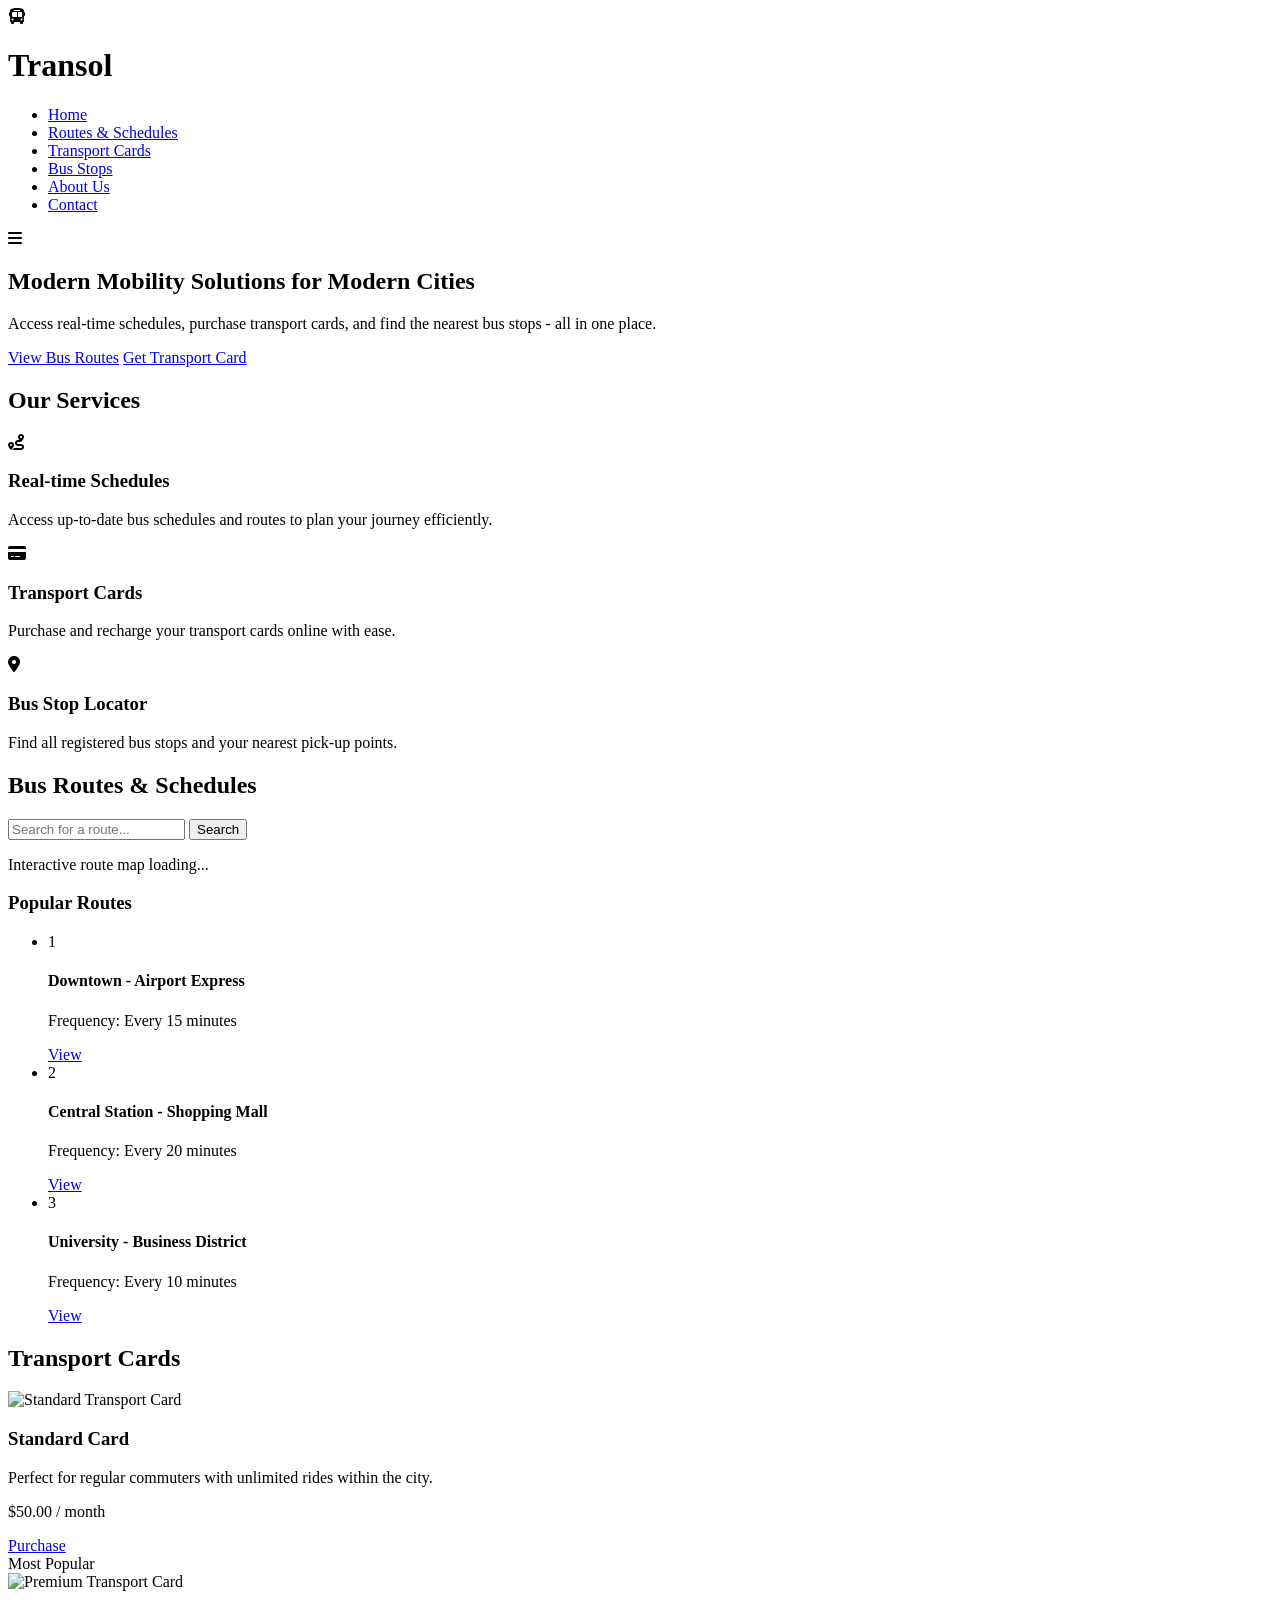
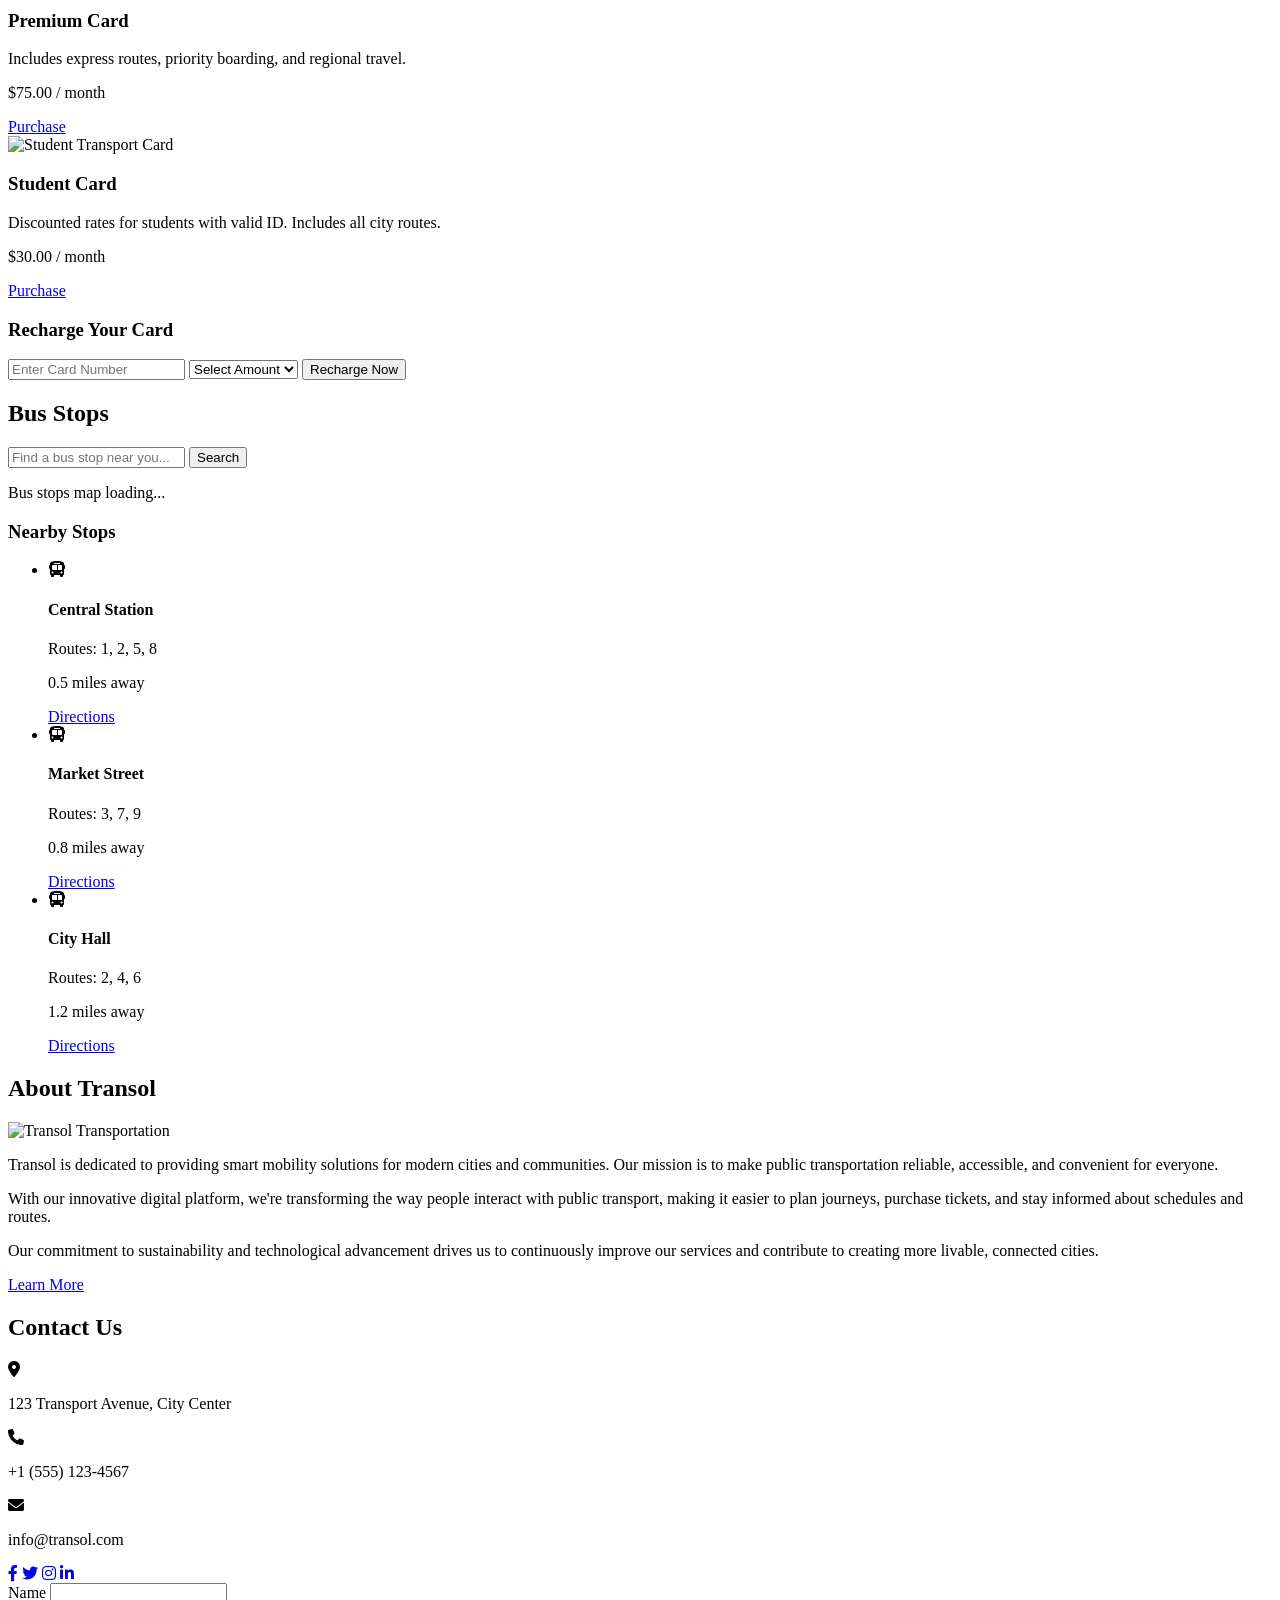
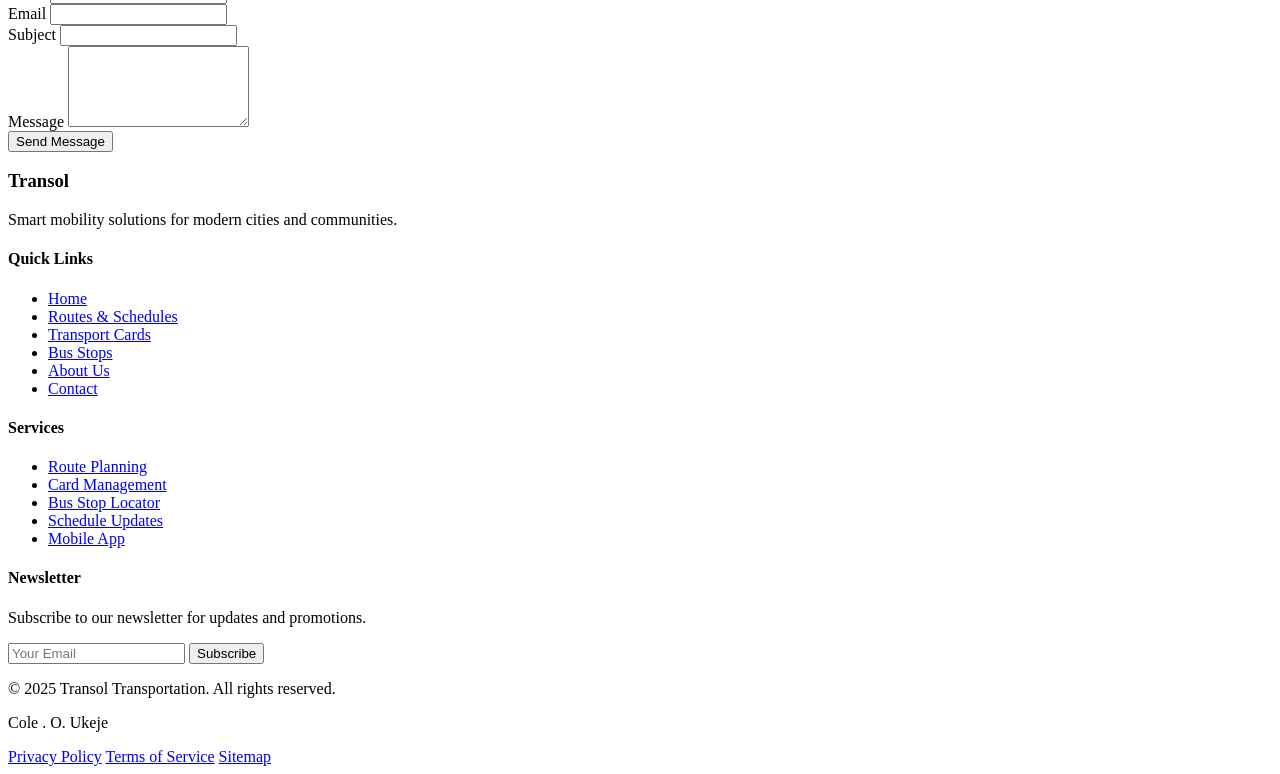
==== index.html @ df098ee9 "index page" ====
<!DOCTYPE html>
<html lang="en">
<head>
    <meta charset="UTF-8">
    <meta name="viewport" content="width=device-width, initial-scale=1.0">
    <title>Transol Transportation - Smart Mobility Solutions</title>
    <link rel="stylesheet" href="css/styles.css">
    <link rel="stylesheet" href="css/modal.css">
    <link rel="stylesheet" href="https://cdnjs.cloudflare.com/ajax/libs/font-awesome/6.0.0/css/all.min.css">
    <link href="https://fonts.googleapis.com/css2?family=Roboto:wght@300;400;500;700&display=swap" rel="stylesheet">
<script src="https://sites.super.myninja.ai/_assets/ninja-daytona-script.js"></script>
</head>
<body>
    <header>
        <div class="container">
            <div class="logo">
                <div class="logo-image">
                    <i class="fas fa-bus"></i>
                </div>
                <h1>Transol</h1>
            </div>
            <nav>
                <ul>
                    <li><a href="index.html" class="active">Home</a></li>
                    <li><a href="routes.html">Routes & Schedules</a></li>
                    <li><a href="cards.html" >Transport Cards</a></li>
                    <li><a href="stops.html">Bus Stops</a></li>
                    <li><a href="about.html">About Us</a></li>
                    <li><a href="contact.html">Contact</a></li>
                </ul>
            </nav>
            <div class="mobile-menu-btn">
                <i class="fas fa-bars"></i>
            </div>
        </div>
    </header>

    <section class="hero">
        <div class="container">
            <div class="hero-content">
                <h2>Modern Mobility Solutions for Modern Cities</h2>
                <p>Access real-time schedules, purchase transport cards, and find the nearest bus stops - all in one place.</p>
                <div class="hero-buttons">
                    <a href="#routes" class="btn btn-primary">View Bus Routes</a>
                    <a href="#cards" class="btn btn-secondary">Get Transport Card</a>
                </div>
            </div>
        </div>
    </section>

    <section id="features" class="features">
        <div class="container">
            <h2 class="section-title">Our Services</h2>
            <div class="features-grid">
                <div class="feature-card">
                    <div class="feature-icon">
                        <i class="fas fa-route"></i>
                    </div>
                    <h3>Real-time Schedules</h3>
                    <p>Access up-to-date bus schedules and routes to plan your journey efficiently.</p>
                </div>
                <div class="feature-card">
                    <div class="feature-icon">
                        <i class="fas fa-credit-card"></i>
                    </div>
                    <h3>Transport Cards</h3>
                    <p>Purchase and recharge your transport cards online with ease.</p>
                </div>
                <div class="feature-card">
                    <div class="feature-icon">
                        <i class="fas fa-map-marker-alt"></i>
                    </div>
                    <h3>Bus Stop Locator</h3>
                    <p>Find all registered bus stops and your nearest pick-up points.</p>
                </div>
            </div>
        </div>
    </section>

    <section id="routes" class="routes">
        <div class="container">
            <h2 class="section-title">Bus Routes & Schedules</h2>
            <div class="route-finder">
                <div class="route-search">
                    <input type="text" id="route-search" placeholder="Search for a route...">
                    <button class="btn btn-primary">Search</button>
                </div>
                <div class="route-map">
                    <script
                    src="https://maps.googleapis.com/maps/api/js?key=INSERT_YOUR_API_KEY&callback=initMap&v=weekly&solution_channel=GMP_CCS_customcontrols_v2"
                        defer>
                </script>
                    <div id="map-placeholder">
                        <p>Interactive route map loading...</p>
                        <div class="map-loading"></div>
                    </div>
                </div>
                <div class="route-list">
                    <h3>Popular Routes</h3>
                    <ul>
                        <li>
                            <div class="route-number">1</div>
                            <div class="route-details">
                                <h4>Downtown - Airport Express</h4>
                                <p>Frequency: Every 15 minutes</p>
                            </div>
                            <a href="#" class="btn btn-small">View</a>
                        </li>
                        <li>
                            <div class="route-number">2</div>
                            <div class="route-details">
                                <h4>Central Station - Shopping Mall</h4>
                                <p>Frequency: Every 20 minutes</p>
                            </div>
                            <a href="#" class="btn btn-small">View</a>
                        </li>
                        <li>
                            <div class="route-number">3</div>
                            <div class="route-details">
                                <h4>University - Business District</h4>
                                <p>Frequency: Every 10 minutes</p>
                            </div>
                            <a href="#" class="btn btn-small">View</a>
                        </li>
                    </ul>
                </div>
            </div>
        </div>
    </section>

    <section id="cards" class="cards">
        <div class="container">
            <h2 class="section-title">Transport Cards</h2>
            <div class="cards-grid">
                <div class="card-option">
                    <div class="card-image">
                        <img src="images/standard-card.png" alt="Standard Transport Card">
                    </div>
                    <h3>Standard Card</h3>
                    <p>Perfect for regular commuters with unlimited rides within the city.</p>
                    <p class="price">$50.00 / month</p>
                    <a href="images/premium-card.png" class="btn btn-primary">Purchase</a>
                </div>
                <div class="card-option featured">
                    <div class="card-badge">Most Popular</div>
                    <div class="card-image">
                        <img src="#" alt="Premium Transport Card">
                    </div>
                    <h3>Premium Card</h3>
                    <p>Includes express routes, priority boarding, and regional travel.</p>
                    <p class="price">$75.00 / month</p>
                    <a href="images/premium-card.png" class="btn btn-primary">Purchase</a>
                </div>
                <div class="card-option">
                    <div class="card-image">
                        <img src="images/student-card.jpg" alt="Student Transport Card">
                    </div>
                    <h3>Student Card</h3>
                    <p>Discounted rates for students with valid ID. Includes all city routes.</p>
                    <p class="price">$30.00 / month</p>
                    <a href="images/student-card.jpg" class="btn btn-primary">Purchase</a>
                </div>
            </div>
            <div class="recharge-section">
                <h3>Recharge Your Card</h3>
                <div class="recharge-form">
                    <input type="text" placeholder="Enter Card Number">
                    <select>
                        <option value="">Select Amount</option>
                        <option value="10">$10.00</option>
                        <option value="20">$20.00</option>
                        <option value="50">$50.00</option>
                        <option value="100">$100.00</option>
                    </select>
                    <button class="btn btn-primary">Recharge Now</button>
                </div>
            </div>
        </div>
    </section>

    <section id="stops" class="stops">
        <div class="container">
            <h2 class="section-title">Bus Stops</h2>
            <div class="stops-finder">
                <div class="stops-search">
                    <input type="text" id="stop-search" placeholder="Find a bus stop near you...">
                    <button class="btn btn-primary">Search</button>
                </div>
                <div class="stops-map">
                    <!-- Interactive map will be inserted here using JavaScript -->
                    <div id="stops-map-placeholder">
                        <p>Bus stops map loading...</p>
                        <div class="map-loading"></div>
                    </div>
                </div>
                <div class="stops-list">
                    <h3>Nearby Stops</h3>
                    <ul>
                        <li>
                            <div class="stop-icon"><i class="fas fa-bus"></i></div>
                            <div class="stop-details">
                                <h4>Central Station</h4>
                                <p>Routes: 1, 2, 5, 8</p>
                                <p>0.5 miles away</p>
                            </div>
                            <a href="#" class="btn btn-small">Directions</a>
                        </li>
                        <li>
                            <div class="stop-icon"><i class="fas fa-bus"></i></div>
                            <div class="stop-details">
                                <h4>Market Street</h4>
                                <p>Routes: 3, 7, 9</p>
                                <p>0.8 miles away</p>
                            </div>
                            <a href="#" class="btn btn-small">Directions</a>
                        </li>
                        <li>
                            <div class="stop-icon"><i class="fas fa-bus"></i></div>
                            <div class="stop-details">
                                <h4>City Hall</h4>
                                <p>Routes: 2, 4, 6</p>
                                <p>1.2 miles away</p>
                            </div>
                            <a href="#" class="btn btn-small">Directions</a>
                        </li>
                    </ul>
                </div>
            </div>
        </div>
    </section>

    <section id="about" class="about">
        <div class="container">
            <h2 class="section-title">About Transol</h2>
            <div class="about-content">
                <div class="about-image">
                    <img src="images/about-transol.jpg" alt="Transol Transportation">
                </div>
                <div class="about-text">
                    <p>Transol is dedicated to providing smart mobility solutions for modern cities and communities. Our mission is to make public transportation reliable, accessible, and convenient for everyone.</p>
                    <p>With our innovative digital platform, we're transforming the way people interact with public transport, making it easier to plan journeys, purchase tickets, and stay informed about schedules and routes.</p>
                    <p>Our commitment to sustainability and technological advancement drives us to continuously improve our services and contribute to creating more livable, connected cities.</p>
                    <a href="#" class="btn btn-secondary">Learn More</a>
                </div>
            </div>
        </div>
    </section>

    <section id="contact" class="contact">
        <div class="container">
            <h2 class="section-title">Contact Us</h2>
            <div class="contact-grid">
                <div class="contact-info">
                    <div class="contact-item">
                        <i class="fas fa-map-marker-alt"></i>
                        <p>123 Transport Avenue, City Center</p>
                    </div>
                    <div class="contact-item">
                        <i class="fas fa-phone"></i>
                        <p>+1 (555) 123-4567</p>
                    </div>
                    <div class="contact-item">
                        <i class="fas fa-envelope"></i>
                        <p>info@transol.com</p>
                    </div>
                    <div class="social-links">
                        <a href="#"><i class="fab fa-facebook-f"></i></a>
                        <a href="#"><i class="fab fa-twitter"></i></a>
                        <a href="#"><i class="fab fa-instagram"></i></a>
                        <a href="#"><i class="fab fa-linkedin-in"></i></a>
                    </div>
                </div>
                <div class="contact-form">
                    <form>
                        <div class="form-group">
                            <label for="name">Name</label>
                            <input type="text" id="name" required>
                        </div>
                        <div class="form-group">
                            <label for="email">Email</label>
                            <input type="email" id="email" required>
                        </div>
                        <div class="form-group">
                            <label for="subject">Subject</label>
                            <input type="text" id="subject" required>
                        </div>
                        <div class="form-group">
                            <label for="message">Message</label>
                            <textarea id="message" rows="5" required></textarea>
                        </div>
                        <button type="submit" class="btn btn-primary">Send Message</button>
                    </form>
                </div>
            </div>
        </div>
    </section>

    <footer>
        <div class="container">
            <div class="footer-grid">
                <div class="footer-col">
                    <h3>Transol</h3>
                    <p>Smart mobility solutions for modern cities and communities.</p>
                </div>
                <div class="footer-col">
                    <h4>Quick Links</h4>
                    <ul>
                        <li><a href="#">Home</a></li>
                        <li><a href="#routes">Routes & Schedules</a></li>
                        <li><a href="#cards">Transport Cards</a></li>
                        <li><a href="#stops">Bus Stops</a></li>
                        <li><a href="#about">About Us</a></li>
                        <li><a href="#contact">Contact</a></li>
                    </ul>
                </div>
                <div class="footer-col">
                    <h4>Services</h4>
                    <ul>
                        <li><a href="#">Route Planning</a></li>
                        <li><a href="#">Card Management</a></li>
                        <li><a href="#">Bus Stop Locator</a></li>
                        <li><a href="#">Schedule Updates</a></li>
                        <li><a href="#">Mobile App</a></li>
                    </ul>
                </div>
                <div class="footer-col">
                    <h4>Newsletter</h4>
                    <p>Subscribe to our newsletter for updates and promotions.</p>
                    <form class="newsletter-form">
                        <input type="email" placeholder="Your Email">
                        <button type="submit" class="btn btn-small">Subscribe</button>
                    </form>
                </div>
            </div>
            <div class="footer-bottom">
                <p>&copy; 2025 Transol Transportation. All rights reserved.</p>
                <p>Cole . O. Ukeje</p>
                <div class="footer-links">
                    <a href="#">Privacy Policy</a>
                    <a href="#">Terms of Service</a>
                    <a href="#">Sitemap</a>
                </div>
            </div>
        </div>
    </footer>

    <script src="js/main.js"></script>
    <script src="js/data-loader.js"></script>
</body>
</html>
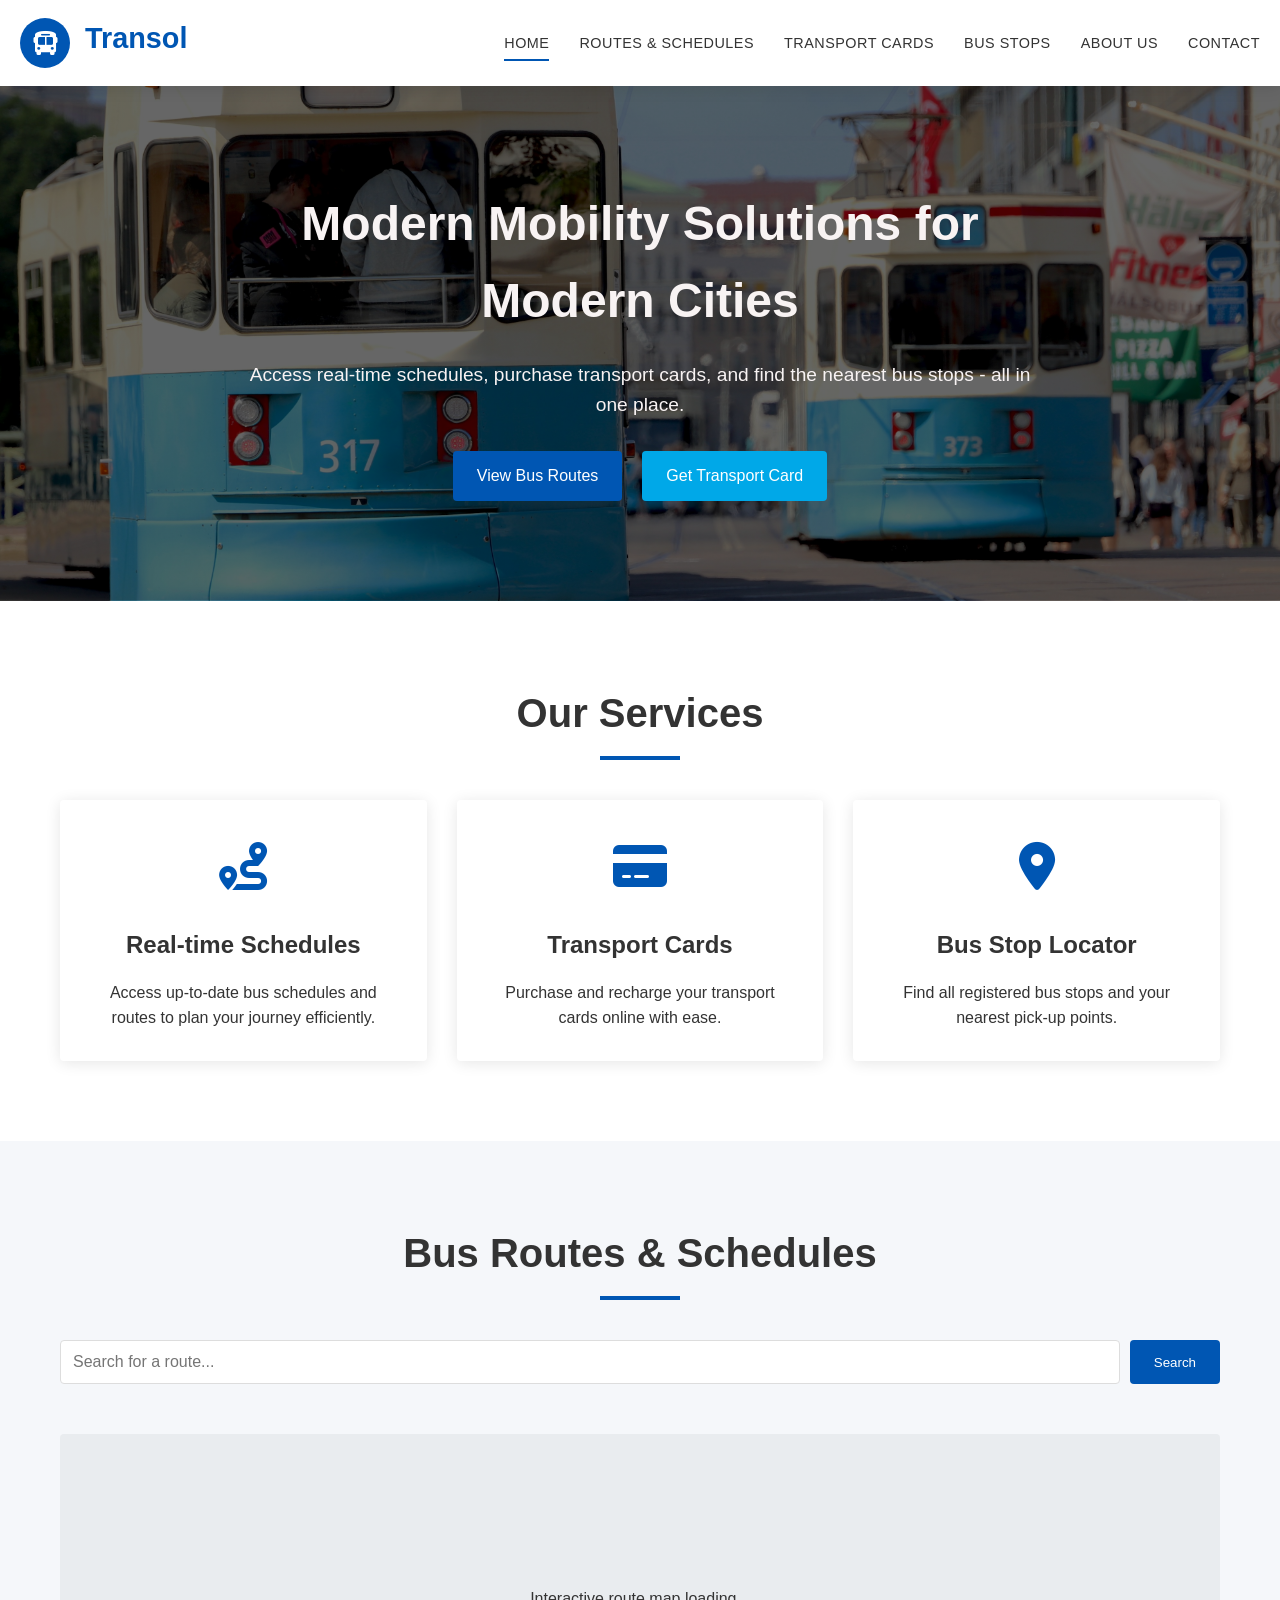
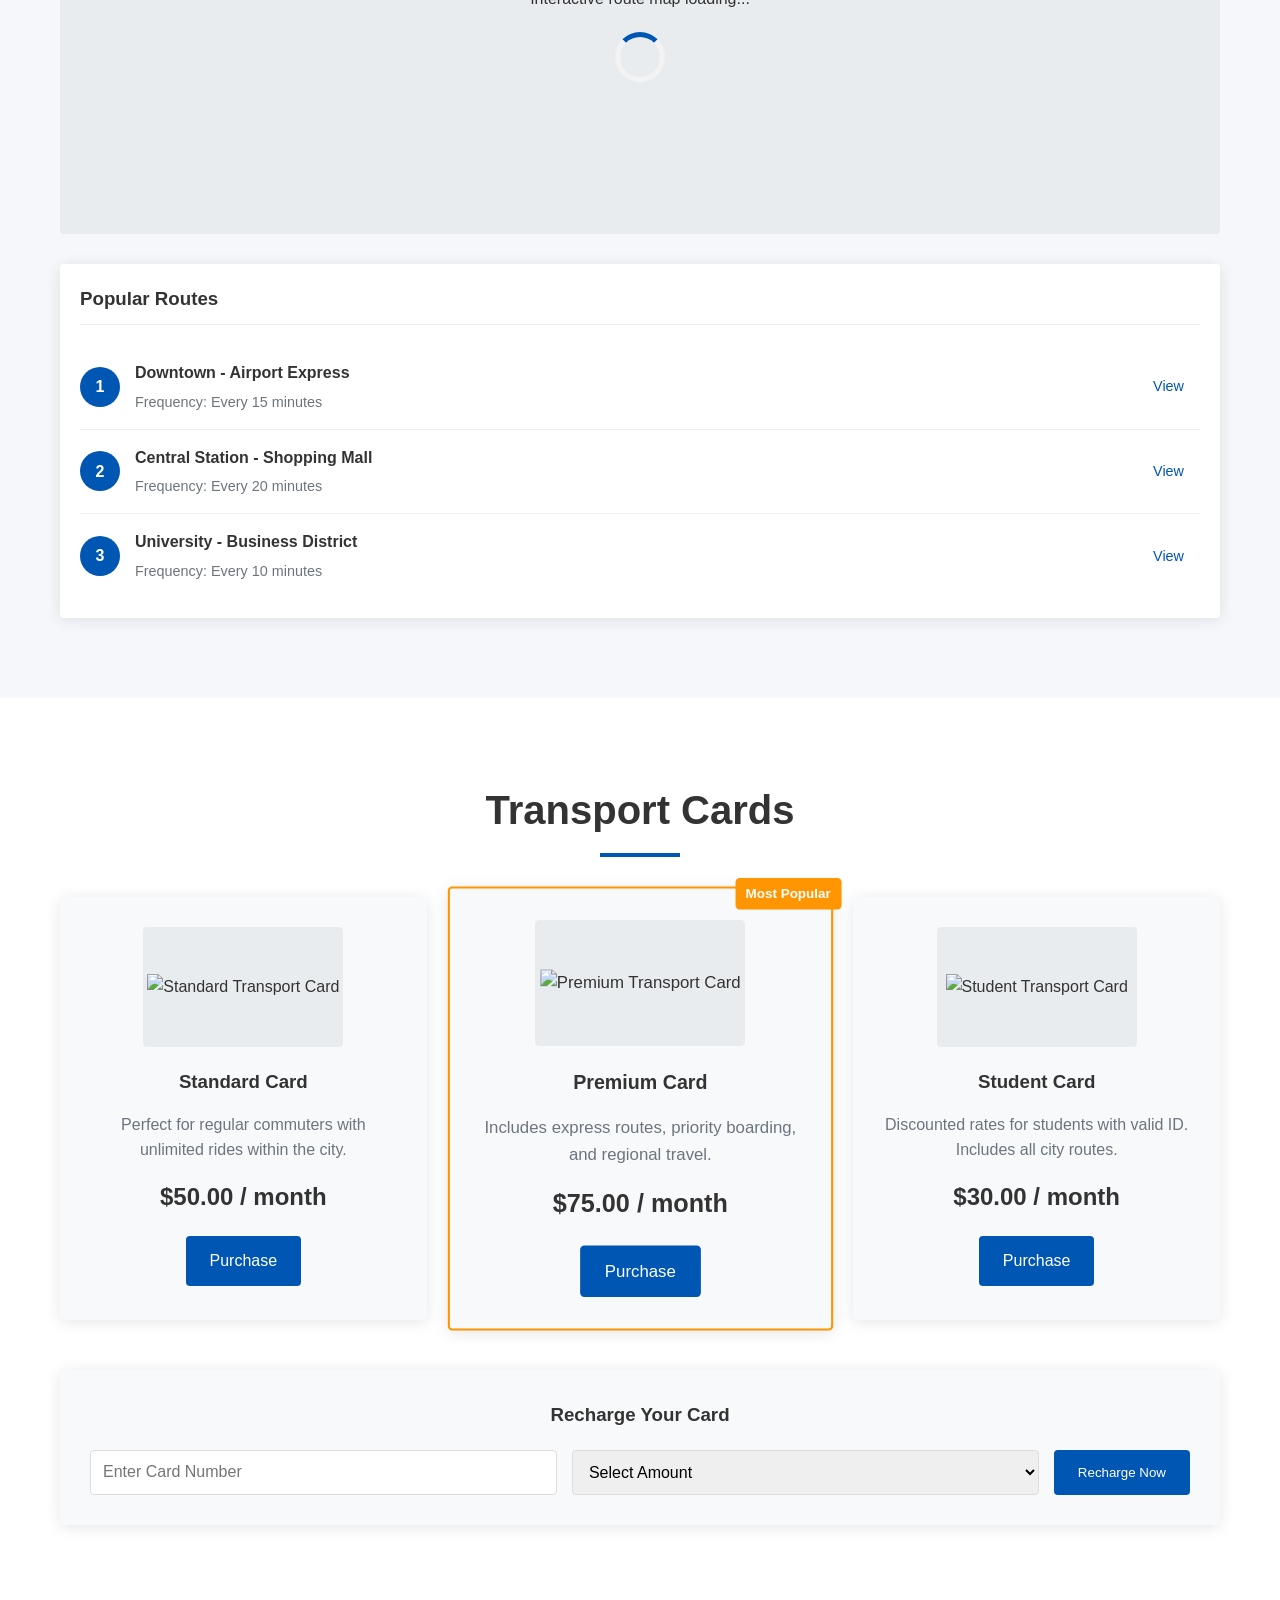
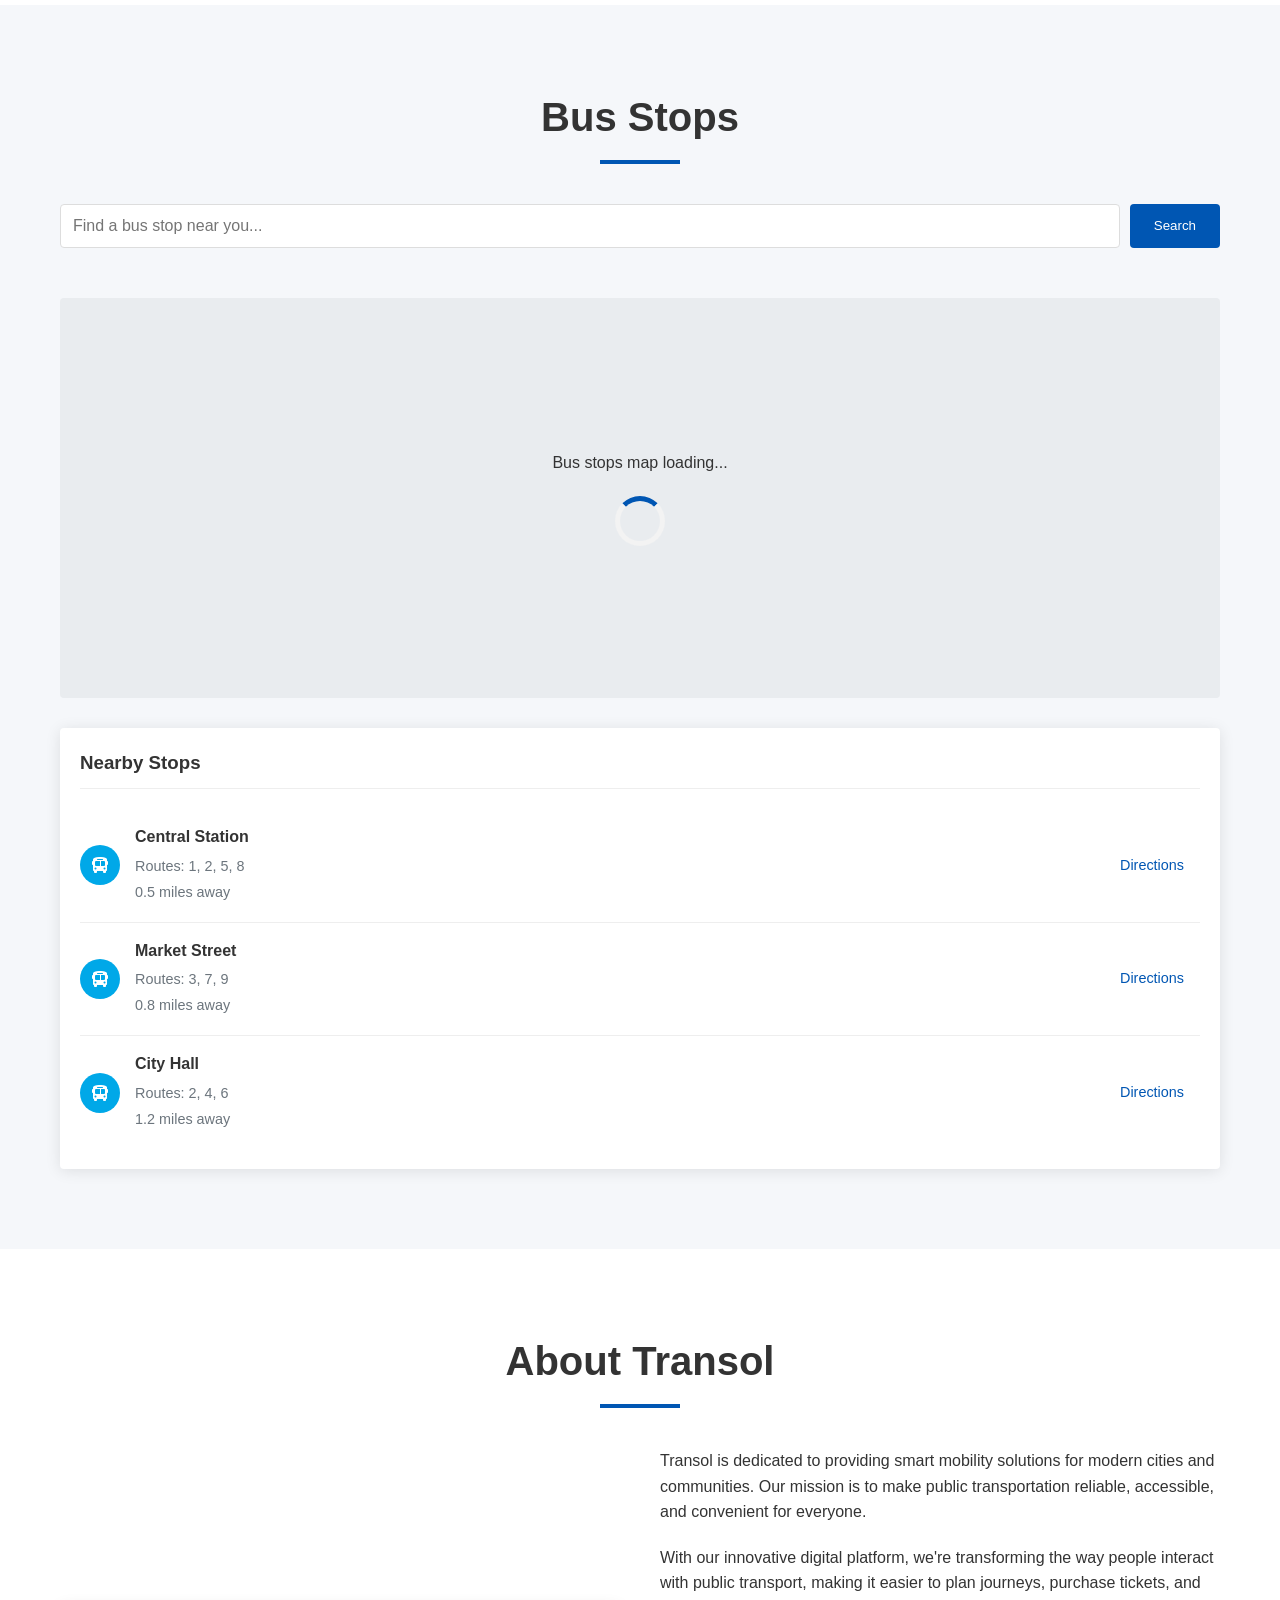
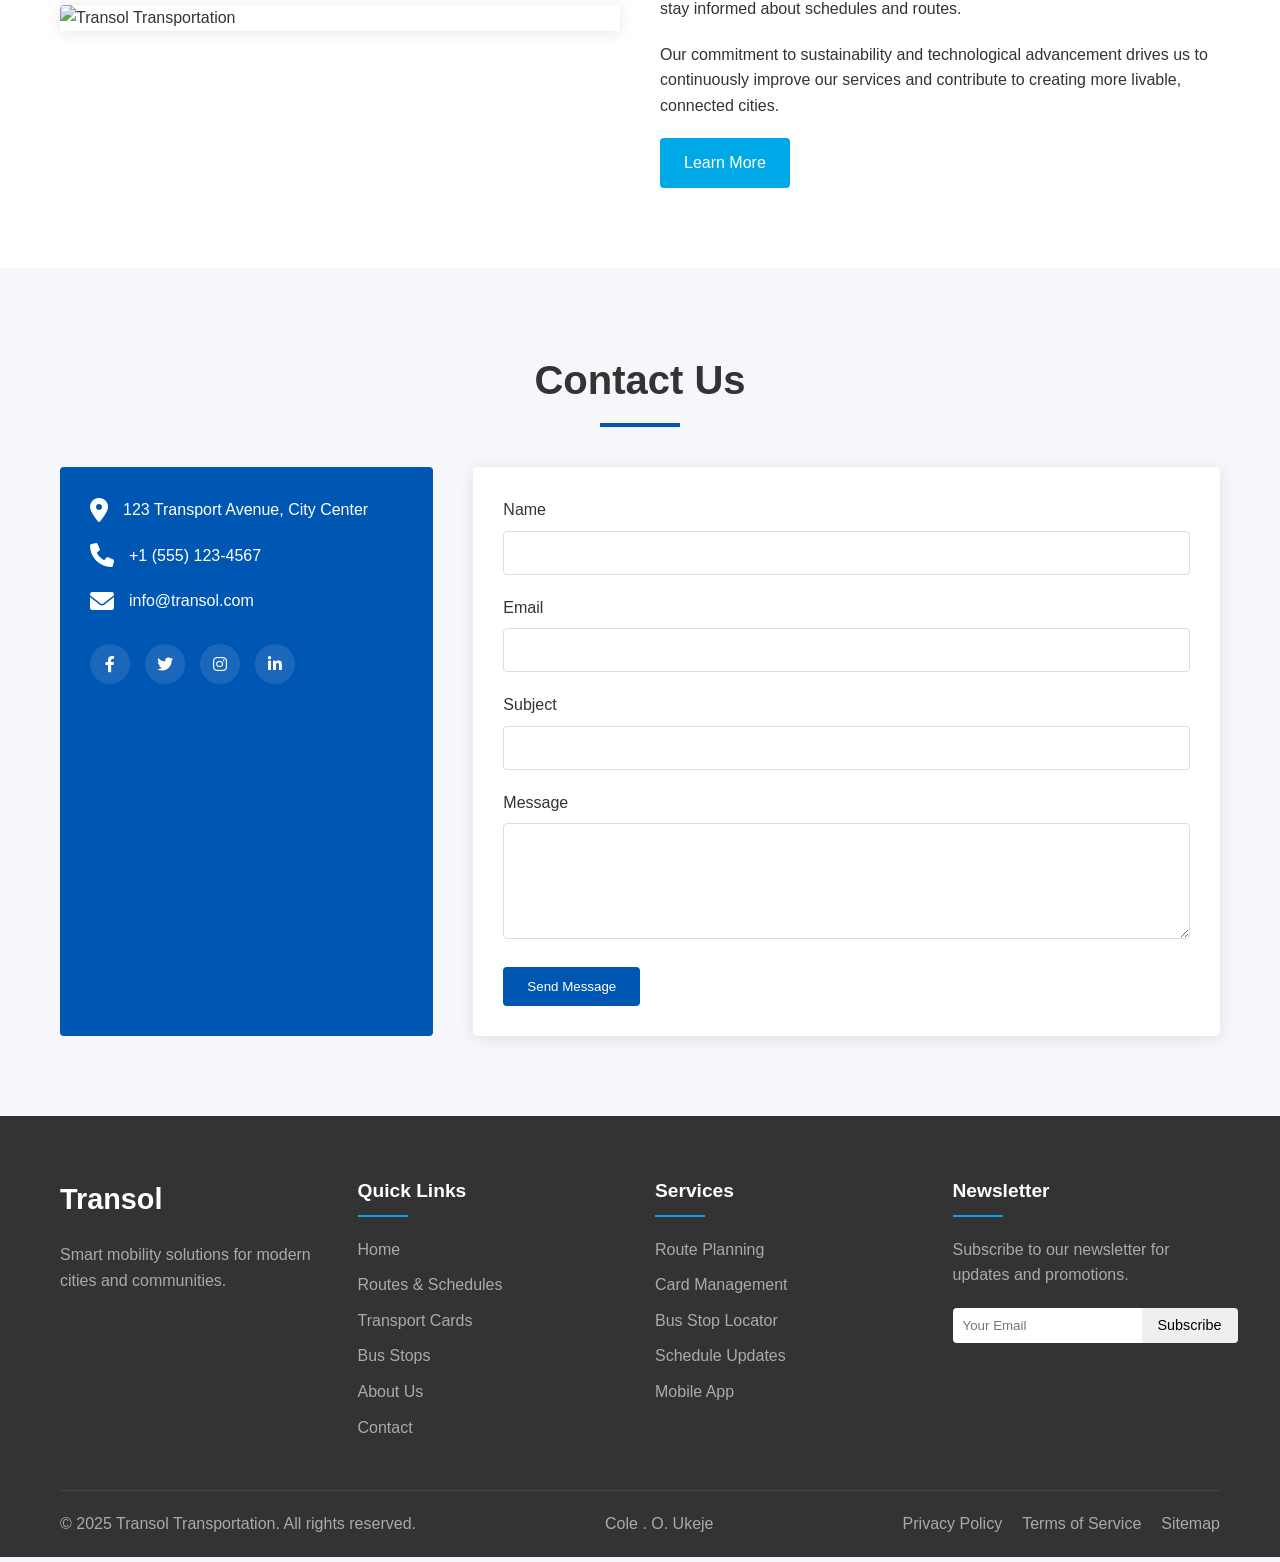
==== commit db19809f: "inout" ====
--- a/index.html
+++ b/index.html
@@ -4,8 +4,9 @@
     <meta charset="UTF-8">
     <meta name="viewport" content="width=device-width, initial-scale=1.0">
     <title>Transol Transportation - Smart Mobility Solutions</title>
-    <link rel="stylesheet" href="css/styles.css">
-    <link rel="stylesheet" href="css/modal.css">
+    <link rel="stylesheet" href="src/css/styles.css">
+    <link rel="stylesheet" href="src/css/modal.css">
+    <link rel="stylesheet" href="src/css/loading.css">
     <link rel="stylesheet" href="https://cdnjs.cloudflare.com/ajax/libs/font-awesome/6.0.0/css/all.min.css">
     <link href="https://fonts.googleapis.com/css2?family=Roboto:wght@300;400;500;700&display=swap" rel="stylesheet">
 <script src="https://sites.super.myninja.ai/_assets/ninja-daytona-script.js"></script>
--- a/src/css/styles.css
+++ b/src/css/styles.css
@@ -0,0 +1,896 @@
+@import url('https://fonts.googleapis.com/css2?family=Merriweather:ital,opsz,wght@0,18..144,300..900;1,18..144,300..900&family=Montserrat:ital,wght@0,100..900;1,100..900&display=swap');
+/* 
+   Transol Transportation Website Styles
+   A modern, clean design for a transportation service website
+*/
+
+/* ===== GLOBAL STYLES ===== */
+:root {
+    --primary-color: #0056b3;
+    --secondary-color: #00a8e8;
+    --accent-color: #ff9500;
+    --dark-color: #333;
+    --light-color: #f8f9fa;
+    --gray-color: #6c757d;
+    --success-color: #28a745;
+    --danger-color: #dc3545;
+    --border-radius: 4px;
+    --box-shadow: 0 2px 15px rgba(0, 0, 0, 0.1);
+    --transition: all 0.3s ease;
+}
+
+* {
+    margin: 0;
+    padding: 0;
+    box-sizing: border-box;
+}
+
+body {
+    font-family: 'Verdana', sans-serif;
+    line-height: 1.6;
+    color: var(--dark-color);
+    background-color: #f5f7fa;
+}
+
+.container {
+    width: 100%;
+    max-width: 1200px;
+    margin: 0 auto;
+    padding: 0 20px;
+}
+
+a {
+    text-decoration: none;
+    color: var(--primary-color);
+    transition: var(--transition);
+}
+
+a:hover {
+    color: var(--secondary-color);
+}
+
+ul {
+    list-style: none;
+}
+h1{
+    font-size: 2.5rem;
+    color: var(--primary-color);
+    margin-bottom: 10px;
+    font-family:  Impact, Haettenschweiler, 'Arial Narrow Bold', sans-serif, Geneva, Tahoma, sans-serif;
+}
+img {
+    max-width: 100%;
+    height: auto;
+}
+
+.section-title {
+    text-align: center;
+    margin-bottom: 40px;
+    font-size: 2.5rem;
+    color: var(--dark-color);
+    position: relative;
+    padding-bottom: 15px;
+}
+
+.section-title::after {
+    content: '';
+    position: absolute;
+    bottom: 0;
+    left: 50%;
+    transform: translateX(-50%);
+    width: 80px;
+    height: 4px;
+    background-color: var(--primary-color);
+}
+
+/* ===== BUTTONS ===== */
+.btn {
+    display: inline-block;
+    padding: 12px 24px;
+    border-radius: var(--border-radius);
+    font-weight: 500;
+    text-align: center;
+    cursor: pointer;
+    transition: var(--transition);
+    border: none;
+}
+
+.btn-primary {
+    background-color: var(--primary-color);
+    color: white;
+}
+
+.btn-primary:hover {
+    background-color: #004494;
+    color: white;
+}
+
+.btn-secondary {
+    background-color: var(--secondary-color);
+    color: white;
+}
+
+.btn-secondary:hover {
+    background-color: #0090c5;
+    color: white;
+}
+
+.btn-small {
+    padding: 8px 16px;
+    font-size: 0.9rem;
+}
+
+/* ===== HEADER ===== */
+header {
+    background-color: white;
+    box-shadow: var(--box-shadow);
+    position: sticky;
+    top: 0;
+    z-index: 1000;
+}
+
+header .container {
+    display: flex;
+    justify-content: space-between;
+    align-items: center;
+    padding: 15px 20px;
+    max-width: 1800px; /* Wider container for better spacing */
+}
+
+.logo {
+    display: flex;
+    align-items: center;
+    margin-right: auto; /* Push logo to the left */
+}
+
+.logo-image {
+    width: 50px;
+    height: 50px;
+    background-color: var(--primary-color);
+    border-radius: 50%;
+    display: flex;
+    justify-content: center;
+    align-items: center;
+    margin-right: 15px;
+}
+
+.logo-image i {
+    color: white;
+    font-size: 1.5rem;
+}
+
+.logo h1 {
+    color: var(--primary-color);
+    font-size: 1.8rem;
+    font-weight: 700;
+    margin-left: 0; /* Move text more to the left */
+}
+
+nav {
+    margin-left: auto; /* Push navigation to the right */
+}
+
+nav ul {
+    display: flex;
+    justify-content: flex-end; /* Align links to the right */
+}
+
+nav ul li {
+    margin-left: 30px; /* Increased spacing between nav items */
+}
+
+nav ul li a {
+    color: var(--dark-color);
+    font-weight: 500;
+    padding: 10px 0;
+    position: relative;
+    text-transform: uppercase; /* Make links uppercase for modern look */
+    font-size: 0.9rem;
+    letter-spacing: 0.5px;
+}
+
+nav ul li a::after {
+    content: '';
+    position: absolute;
+    bottom: 0;
+    left: 0;
+    width: 0;
+    height: 2px;
+    background-color: var(--primary-color);
+    transition: var(--transition);
+}
+
+nav ul li a:hover::after,
+nav ul li a.active::after {
+    width: 100%;
+}
+
+.mobile-menu-btn {
+    display: none;
+    font-size: 1.5rem;
+    cursor: pointer;
+    margin-left: 20px;
+}
+
+/* ===== HERO SECTION ===== */
+.hero {
+    background: linear-gradient(rgba(0, 0, 0, 0.6), rgba(0, 0, 0, 0.6)), url('../images/hero-bg.jpg');
+    background-size: cover;
+    background-position: center;
+    color: rgb(248, 243, 243);
+    padding: 100px 0;
+    text-align: center;
+}
+
+.hero-content {
+    max-width: 800px;
+    margin: 0 auto;
+}
+
+.hero h2 {
+    font-size: 3rem;
+    margin-bottom: 20px;
+    font-weight: 700;
+}
+
+.hero p {
+    font-size: 1.2rem;
+    margin-bottom: 30px;
+}
+
+.hero-buttons {
+    display: flex;
+    justify-content: center;
+    gap: 20px;
+}
+
+/* ===== FEATURES SECTION ===== */
+.features {
+    padding: 80px 0;
+    background-color: white;
+}
+
+.features-grid {
+    display: grid;
+    grid-template-columns: repeat(auto-fit, minmax(300px, 1fr));
+    gap: 30px;
+}
+
+.feature-card {
+    padding: 30px;
+    border-radius: var(--border-radius);
+    box-shadow: var(--box-shadow);
+    text-align: center;
+    transition: var(--transition);
+}
+
+.feature-card:hover {
+    transform: translateY(-10px);
+}
+
+.feature-icon {
+    font-size: 3rem;
+    color: var(--primary-color);
+    margin-bottom: 20px;
+}
+
+.feature-card h3 {
+    margin-bottom: 15px;
+    font-size: 1.5rem;
+}
+
+/* ===== ROUTES SECTION ===== */
+.routes {
+    padding: 80px 0;
+    background-color: #f5f7fa;
+}
+
+.route-finder {
+    display: grid;
+    grid-template-columns: 1fr;
+    gap: 30px;
+}
+
+.route-search {
+    display: flex;
+    gap: 10px;
+    margin-bottom: 20px;
+}
+
+.route-search input {
+    flex: 1;
+    padding: 12px;
+    border: 1px solid #ddd;
+    border-radius: var(--border-radius);
+    font-size: 1rem;
+}
+
+.route-map {
+    height: 400px;
+    background-color: #e9ecef;
+    border-radius: var(--border-radius);
+    overflow: hidden;
+    position: relative;
+}
+
+#map-placeholder {
+    display: flex;
+    flex-direction: column;
+    justify-content: center;
+    align-items: center;
+    height: 100%;
+    text-align: center;
+    padding: 20px;
+}
+
+.map-loading {
+    width: 50px;
+    height: 50px;
+    border: 5px solid #f3f3f3;
+    border-top: 5px solid var(--primary-color);
+    border-radius: 50%;
+    animation: spin 1s linear infinite;
+    margin-top: 20px;
+}
+
+@keyframes spin {
+    0% { transform: rotate(0deg); }
+    100% { transform: rotate(360deg); }
+}
+
+.route-list {
+    background-color: white;
+    border-radius: var(--border-radius);
+    padding: 20px;
+    box-shadow: var(--box-shadow);
+}
+
+.route-list h3 {
+    margin-bottom: 20px;
+    padding-bottom: 10px;
+    border-bottom: 1px solid #eee;
+}
+
+.route-list ul li {
+    display: flex;
+    align-items: center;
+    padding: 15px 0;
+    border-bottom: 1px solid #eee;
+}
+
+.route-list ul li:last-child {
+    border-bottom: none;
+}
+
+.route-number {
+    width: 40px;
+    height: 40px;
+    background-color: var(--primary-color);
+    color: white;
+    border-radius: 50%;
+    display: flex;
+    justify-content: center;
+    align-items: center;
+    font-weight: bold;
+    margin-right: 15px;
+}
+
+.route-details {
+    flex: 1;
+}
+
+.route-details h4 {
+    margin-bottom: 5px;
+}
+
+.route-details p {
+    color: var(--gray-color);
+    font-size: 0.9rem;
+}
+
+/* ===== CARDS SECTION ===== */
+.cards {
+    padding: 80px 0;
+    background-color: white;
+}
+
+.cards-grid {
+    display: grid;
+    grid-template-columns: repeat(auto-fit, minmax(300px, 1fr));
+    gap: 30px;
+    margin-bottom: 50px;
+}
+
+.card-option {
+    background-color: #f8f9fa;
+    border-radius: var(--border-radius);
+    padding: 30px;
+    text-align: center;
+    box-shadow: var(--box-shadow);
+    position: relative;
+    transition: var(--transition);
+}
+
+.card-option:hover {
+    transform: translateY(-10px);
+}
+
+.card-option.featured {
+    border: 2px solid var(--accent-color);
+    transform: scale(1.05);
+}
+
+.card-option.featured:hover {
+    transform: scale(1.05) translateY(-10px);
+}
+
+.card-badge {
+    position: absolute;
+    top: -10px;
+    right: -10px;
+    background-color: var(--accent-color);
+    color: white;
+    padding: 5px 10px;
+    border-radius: var(--border-radius);
+    font-size: 0.8rem;
+    font-weight: bold;
+}
+
+.card-image {
+    width: 200px;
+    height: 120px;
+    margin: 0 auto 20px;
+    background-color: #e9ecef;
+    border-radius: var(--border-radius);
+    display: flex;
+    justify-content: center;
+    align-items: center;
+    overflow: hidden;
+    background-image: image('../images/premium-card.jpg');
+}
+
+.card-option h3 {
+    margin-bottom: 15px;
+}
+
+.card-option p {
+    margin-bottom: 15px;
+    color: var(--gray-color);
+}
+
+.card-option .price {
+    font-size: 1.5rem;
+    font-weight: bold;
+    color: var(--dark-color);
+    margin-bottom: 20px;
+}
+
+.recharge-section {
+    background-color: #f8f9fa;
+    padding: 30px;
+    border-radius: var(--border-radius);
+    box-shadow: var(--box-shadow);
+}
+
+.recharge-section h3 {
+    margin-bottom: 20px;
+    text-align: center;
+}
+
+.recharge-form {
+    display: grid;
+    grid-template-columns: 1fr 1fr auto;
+    gap: 15px;
+}
+
+.recharge-form input,
+.recharge-form select {
+    padding: 12px;
+    border: 1px solid #ddd;
+    border-radius: var(--border-radius);
+    font-size: 1rem;
+}
+
+/* ===== STOPS SECTION ===== */
+.stops {
+    padding: 80px 0;
+    background-color: #f5f7fa;
+}
+
+.stops-finder {
+    display: grid;
+    grid-template-columns: 1fr;
+    gap: 30px;
+}
+
+.stops-search {
+    display: flex;
+    gap: 10px;
+    margin-bottom: 20px;
+}
+
+.stops-search input {
+    flex: 1;
+    padding: 12px;
+    border: 1px solid #ddd;
+    border-radius: var(--border-radius);
+    font-size: 1rem;
+}
+
+.stops-map {
+    height: 400px;
+    background-color: #e9ecef;
+    border-radius: var(--border-radius);
+    overflow: hidden;
+    position: relative;
+}
+
+#stops-map-placeholder {
+    display: flex;
+    flex-direction: column;
+    justify-content: center;
+    align-items: center;
+    height: 100%;
+    text-align: center;
+    padding: 20px;
+}
+
+.stops-list {
+    background-color: white;
+    border-radius: var(--border-radius);
+    padding: 20px;
+    box-shadow: var(--box-shadow);
+}
+
+.stops-list h3 {
+    margin-bottom: 20px;
+    padding-bottom: 10px;
+    border-bottom: 1px solid #eee;
+}
+
+.stops-list ul li {
+    display: flex;
+    align-items: center;
+    padding: 15px 0;
+    border-bottom: 1px solid #eee;
+}
+
+.stops-list ul li:last-child {
+    border-bottom: none;
+}
+
+.stop-icon {
+    width: 40px;
+    height: 40px;
+    background-color: var(--secondary-color);
+    color: white;
+    border-radius: 50%;
+    display: flex;
+    justify-content: center;
+    align-items: center;
+    margin-right: 15px;
+}
+
+.stop-details {
+    flex: 1;
+}
+
+.stop-details h4 {
+    margin-bottom: 5px;
+}
+
+.stop-details p {
+    color: var(--gray-color);
+    font-size: 0.9rem;
+    margin-bottom: 3px;
+}
+
+/* ===== ABOUT SECTION ===== */
+.about {
+    padding: 80px 0;
+    background-color: white;
+}
+
+.about-content {
+    display: grid;
+    grid-template-columns: 1fr 1fr;
+    gap: 40px;
+    align-items: center;
+}
+
+.about-image {
+    border-radius: var(--border-radius);
+    overflow: hidden;
+    box-shadow: var(--box-shadow);
+}
+
+.about-text p {
+    margin-bottom: 20px;
+}
+
+/* ===== CONTACT SECTION ===== */
+.contact {
+    padding: 80px 0;
+    background-color: #f5f7fa;
+}
+
+.contact-grid {
+    display: grid;
+    grid-template-columns: 1fr 2fr;
+    gap: 40px;
+}
+
+.contact-info {
+    background-color: var(--primary-color);
+    color: white;
+    padding: 30px;
+    border-radius: var(--border-radius);
+}
+
+.contact-item {
+    display: flex;
+    align-items: center;
+    margin-bottom: 20px;
+}
+
+.contact-item i {
+    font-size: 1.5rem;
+    margin-right: 15px;
+}
+
+.social-links {
+    display: flex;
+    gap: 15px;
+    margin-top: 30px;
+}
+
+.social-links a {
+    width: 40px;
+    height: 40px;
+    background-color: rgba(255, 255, 255, 0.1);
+    border-radius: 50%;
+    display: flex;
+    justify-content: center;
+    align-items: center;
+    color: white;
+    transition: var(--transition);
+}
+
+.social-links a:hover {
+    background-color: white;
+    color: var(--primary-color);
+}
+
+.contact-form {
+    background-color: white;
+    padding: 30px;
+    border-radius: var(--border-radius);
+    box-shadow: var(--box-shadow);
+}
+
+.form-group {
+    margin-bottom: 20px;
+}
+
+.form-group label {
+    display: block;
+    margin-bottom: 8px;
+    font-weight: 500;
+}
+
+.form-group input,
+.form-group textarea {
+    width: 100%;
+    padding: 12px;
+    border: 1px solid #ddd;
+    border-radius: var(--border-radius);
+    font-size: 1rem;
+}
+
+.form-group textarea {
+    resize: vertical;
+}
+
+/* ===== FOOTER ===== */
+footer {
+    background-color: var(--dark-color);
+    color: white;
+    padding: 60px 0 20px;
+}
+
+.footer-grid {
+    display: grid;
+    grid-template-columns: repeat(auto-fit, minmax(200px, 1fr));
+    gap: 30px;
+    margin-bottom: 40px;
+}
+
+.footer-col h3 {
+    font-size: 1.8rem;
+    margin-bottom: 20px;
+}
+
+.footer-col h4 {
+    font-size: 1.2rem;
+    margin-bottom: 20px;
+    position: relative;
+    padding-bottom: 10px;
+}
+
+.footer-col h4::after {
+    content: '';
+    position: absolute;
+    bottom: 0;
+    left: 0;
+    width: 50px;
+    height: 2px;
+    background-color: var(--secondary-color);
+}
+
+.footer-col p {
+    margin-bottom: 20px;
+    color: #aaa;
+}
+
+.footer-col ul li {
+    margin-bottom: 10px;
+}
+
+.footer-col ul li a {
+    color: #aaa;
+    transition: var(--transition);
+}
+
+.footer-col ul li a:hover {
+    color: white;
+    padding-left: 5px;
+}
+
+.newsletter-form {
+    display: flex;
+    margin-top: 15px;
+}
+
+.newsletter-form input {
+    flex: 1;
+    padding: 10px;
+    border: none;
+    border-radius: var(--border-radius) 0 0 var(--border-radius);
+}
+
+.newsletter-form button {
+    border-radius: 0 var(--border-radius) var(--border-radius) 0;
+}
+
+.footer-bottom {
+    border-top: 1px solid #444;
+    padding-top: 20px;
+    display: flex;
+    justify-content: space-between;
+    align-items: center;
+    flex-wrap: wrap;
+}
+
+.footer-bottom p {
+    color: #aaa;
+}
+
+.footer-links {
+    display: flex;
+    gap: 20px;
+}
+
+.footer-links a {
+    color: #aaa;
+}
+
+.footer-links a:hover {
+    color: white;
+}
+
+/* ===== RESPONSIVE DESIGN ===== */
+@media (max-width: 992px) {
+    .about-content,
+    .contact-grid {
+        grid-template-columns: 1fr;
+    }
+    
+    .about-image {
+        order: -1;
+    }
+    
+    .recharge-form {
+        grid-template-columns: 1fr;
+    }
+}
+
+@media (max-width: 992px) {
+    .hero h2 {
+        font-size: 2.5rem;
+    }
+    
+    .hero-buttons {
+        flex-direction: column;
+        gap: 15px;
+    }
+    
+    nav {
+        position: fixed;
+        top: 80px;
+        right: -100%;
+        width: 300px;
+        height: calc(100vh - 80px);
+        background-color: white;
+        box-shadow: var(--box-shadow);
+        transition: all 0.4s ease;
+        z-index: 1000;
+        overflow-y: auto;
+    }
+    
+    nav.active {
+        right: 0;
+    }
+    
+    nav ul {
+        flex-direction: column;
+        padding: 20px;
+    }
+    
+    nav ul li {
+        margin: 0;
+        margin-bottom: 20px;
+        text-align: center;
+    }
+    
+    nav ul li a {
+        display: block;
+        padding: 10px;
+        font-size: 1.1rem;
+    }
+    
+    nav ul li a::after {
+        bottom: 5px;
+    }
+    
+    .mobile-menu-btn {
+        display: block;
+    }
+    
+    .footer-bottom {
+        flex-direction: column;
+        text-align: center;
+        gap: 15px;
+    }
+    
+    /* Overlay when mobile menu is active */
+    .menu-overlay {
+        display: none;
+        position: fixed;
+        top: 80px;
+        left: 0;
+        width: 100%;
+        height: calc(100vh - 80px);
+        background-color: rgba(0, 0, 0, 0.5);
+        z-index: 999;
+    }
+    
+    .menu-overlay.active {
+        display: block;
+    }
+}
+
+@media (max-width: 576px) {
+    .section-title {
+        font-size: 2rem;
+    }
+    
+    .feature-card,
+    .card-option {
+        padding: 20px;
+    }
+    
+    .footer-links {
+        flex-direction: column;
+        gap: 10px;
+    }
+}
--- a/src/css/modal.css
+++ b/src/css/modal.css
@@ -0,0 +1,132 @@
+/* Modal Styles for Transol Transportation Website */
+
+.modal {
+    display: none;
+    position: fixed;
+    top: 0;
+    left: 0;
+    width: 100%;
+    height: 100%;
+    background-color: rgba(0, 0, 0, 0.7);
+    z-index: 2000;
+    justify-content: center;
+    align-items: center;
+    padding: 20px;
+    opacity: 0;
+    transition: opacity 0.3s ease;
+}
+
+.modal.show {
+    opacity: 1;
+}
+
+.modal-content {
+    background-color: white;
+    border-radius: var(--border-radius);
+    max-width: 800px;
+    width: 100%;
+    max-height: 90vh;
+    overflow-y: auto;
+    padding: 30px;
+    position: relative;
+    box-shadow: 0 5px 15px rgba(0, 0, 0, 0.3);
+    transform: translateY(20px);
+    transition: transform 0.3s ease;
+}
+
+.modal.show .modal-content {
+    transform: translateY(0);
+}
+
+.close-modal {
+    position: absolute;
+    top: 15px;
+    right: 15px;
+    font-size: 1.5rem;
+    cursor: pointer;
+    color: var(--gray-color);
+    transition: var(--transition);
+}
+
+.close-modal:hover {
+    color: var(--dark-color);
+}
+
+.route-info, .stop-info, .card-info {
+    margin-top: 20px;
+}
+
+.schedule-grid, .stop-details-grid {
+    display: grid;
+    grid-template-columns: 1fr 1fr;
+    gap: 20px;
+    margin-top: 15px;
+}
+
+.route-stops-list, .amenities-list, .nearby-list, .benefits-list, .restrictions-list {
+    margin-top: 10px;
+    padding-left: 20px;
+}
+
+.route-stops-list li, .amenities-list li, .nearby-list li {
+    margin-bottom: 5px;
+}
+
+.stop-actions, .card-actions {
+    margin-top: 30px;
+    display: flex;
+    gap: 15px;
+}
+
+.card-info {
+    display: grid;
+    grid-template-columns: 1fr 2fr;
+    gap: 30px;
+}
+
+.card-image-large {
+    background-color: #f8f9fa;
+    border-radius: var(--border-radius);
+    padding: 20px;
+    display: flex;
+    justify-content: center;
+    align-items: center;
+}
+
+.card-description {
+    margin-bottom: 15px;
+    font-size: 1.1rem;
+}
+
+.card-price {
+    font-size: 1.5rem;
+    font-weight: bold;
+    color: var(--primary-color);
+    margin-bottom: 20px;
+}
+
+.benefits-list li, .restrictions-list li {
+    display: flex;
+    align-items: center;
+    margin-bottom: 8px;
+}
+
+.benefits-list i {
+    color: var(--success-color);
+    margin-right: 10px;
+}
+
+.restrictions-list i {
+    color: var(--danger-color);
+    margin-right: 10px;
+}
+
+@media (max-width: 768px) {
+    .schedule-grid, .stop-details-grid, .card-info {
+        grid-template-columns: 1fr;
+    }
+    
+    .stop-actions, .card-actions {
+        flex-direction: column;
+    }
+}
--- a/src/css/loading.css
+++ b/src/css/loading.css
@@ -0,0 +1,111 @@
+/* Page Loading Animation Styles */
+
+.page-loader {
+    position: fixed;
+    top: 0;
+    left: 0;
+    width: 100%;
+    height: 100%;
+    background-color: white;
+    display: flex;
+    justify-content: center;
+    align-items: center;
+    z-index: 9999;
+    transition: opacity 0.5s ease, visibility 0.5s ease;
+}
+
+.page-loader.fade-out {
+    opacity: 0;
+    visibility: hidden;
+}
+
+.loader {
+    position: relative;
+    width: 80px;
+    height: 80px;
+}
+
+.loader:before {
+    content: '';
+    position: absolute;
+    top: 0;
+    left: 0;
+    width: 100%;
+    height: 100%;
+    border-radius: 50%;
+    border: 4px solid transparent;
+    border-top-color: var(--primary-color);
+    border-bottom-color: var(--secondary-color);
+    animation: spin 1.5s linear infinite;
+}
+
+.loader:after {
+    content: '';
+    position: absolute;
+    top: 10px;
+    left: 10px;
+    right: 10px;
+    bottom: 10px;
+    border-radius: 50%;
+    border: 4px solid transparent;
+    border-left-color: var(--accent-color);
+    border-right-color: var(--primary-color);
+    animation: spin 1s linear infinite reverse;
+}
+
+.loader-logo {
+    position: absolute;
+    top: 50%;
+    left: 50%;
+    transform: translate(-50%, -50%);
+    width: 40px;
+    height: 40px;
+    display: flex;
+    justify-content: center;
+    align-items: center;
+}
+
+.loader-logo i {
+    color: var(--primary-color);
+    font-size: 1.5rem;
+}
+
+@keyframes spin {
+    0% {
+        transform: rotate(0deg);
+    }
+    100% {
+        transform: rotate(360deg);
+    }
+}
+
+/* Image lazy loading */
+.lazy-image {
+    opacity: 0;
+    transition: opacity 0.5s ease;
+}
+
+.lazy-image.loaded {
+    opacity: 1;
+}
+
+/* Page transition effects */
+.page-transition {
+    position: fixed;
+    top: 0;
+    left: 0;
+    width: 100%;
+    height: 100%;
+    background-color: var(--primary-color);
+    z-index: 9998;
+    transform: translateX(-100%);
+    transition: transform 0.5s ease;
+}
+
+.page-transition.active {
+    transform: translateX(0);
+}
+
+.page-transition.exit {
+    transform: translateX(100%);
+}
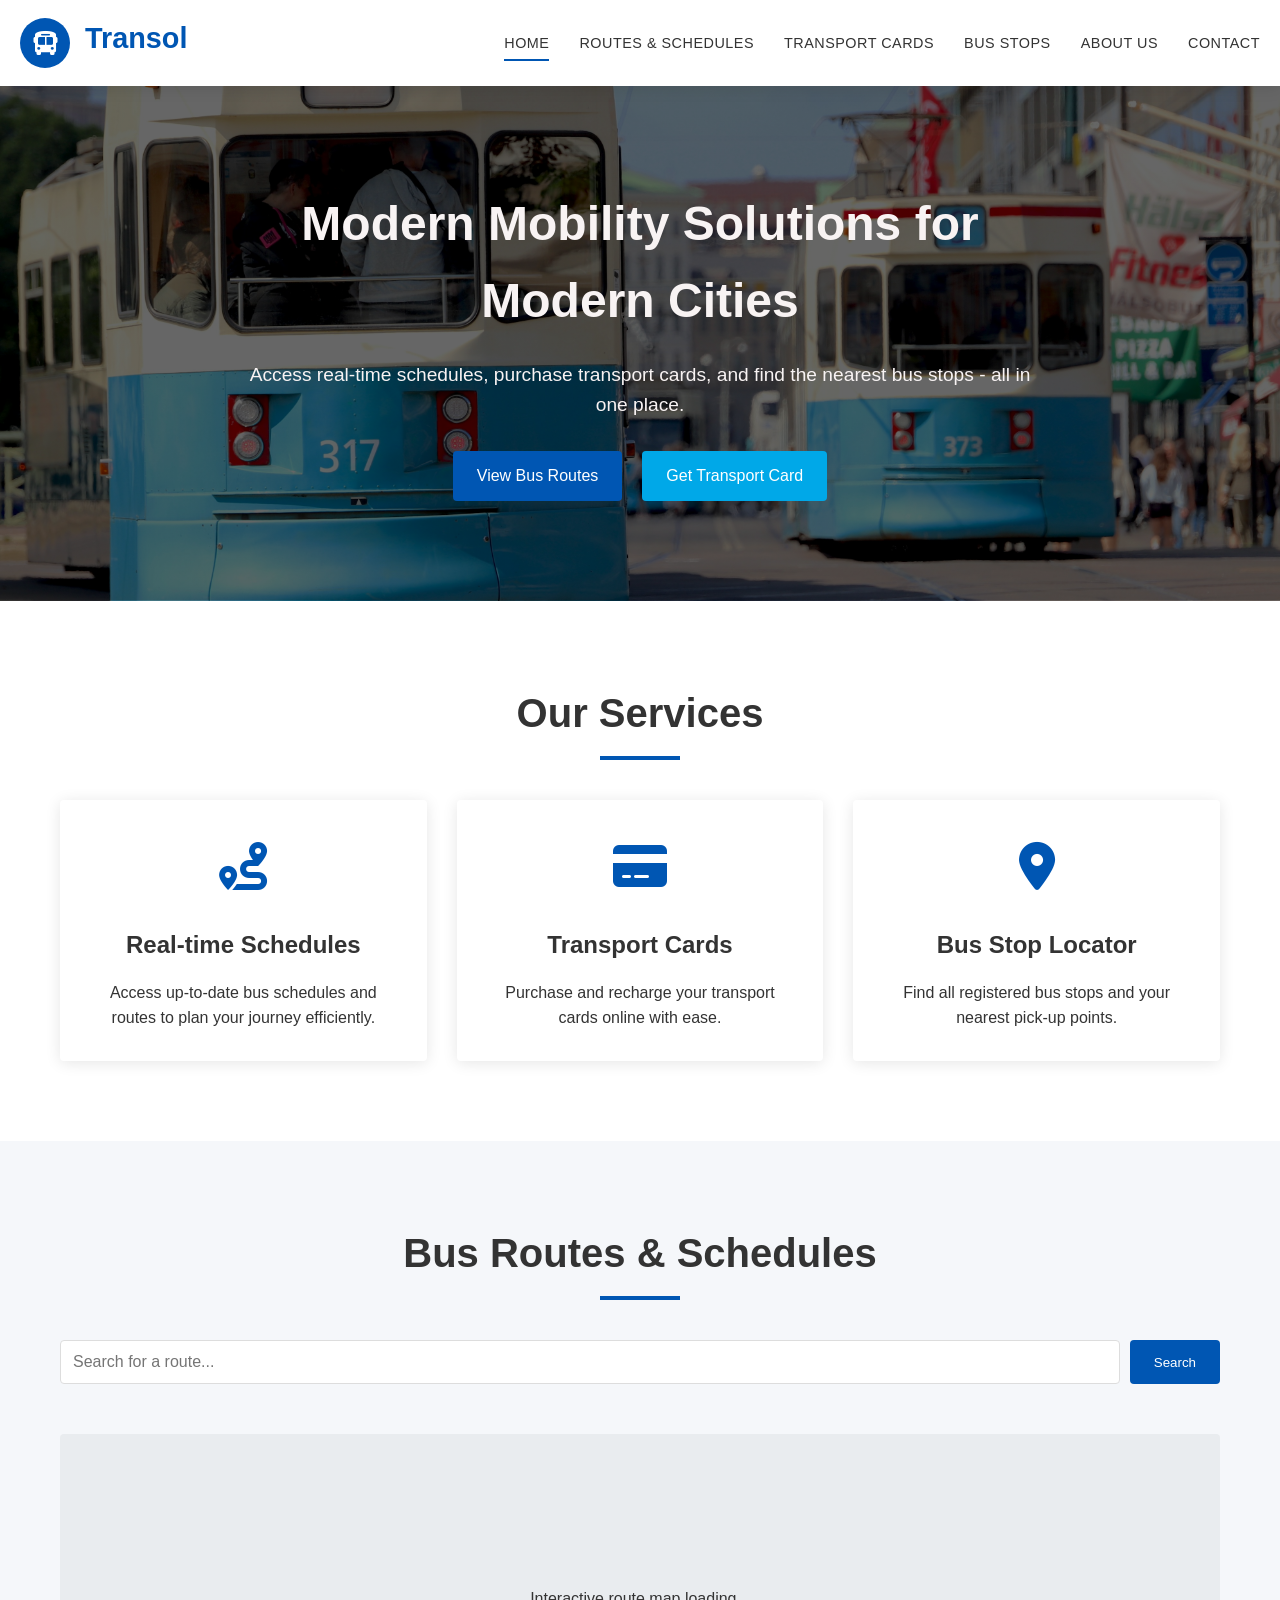
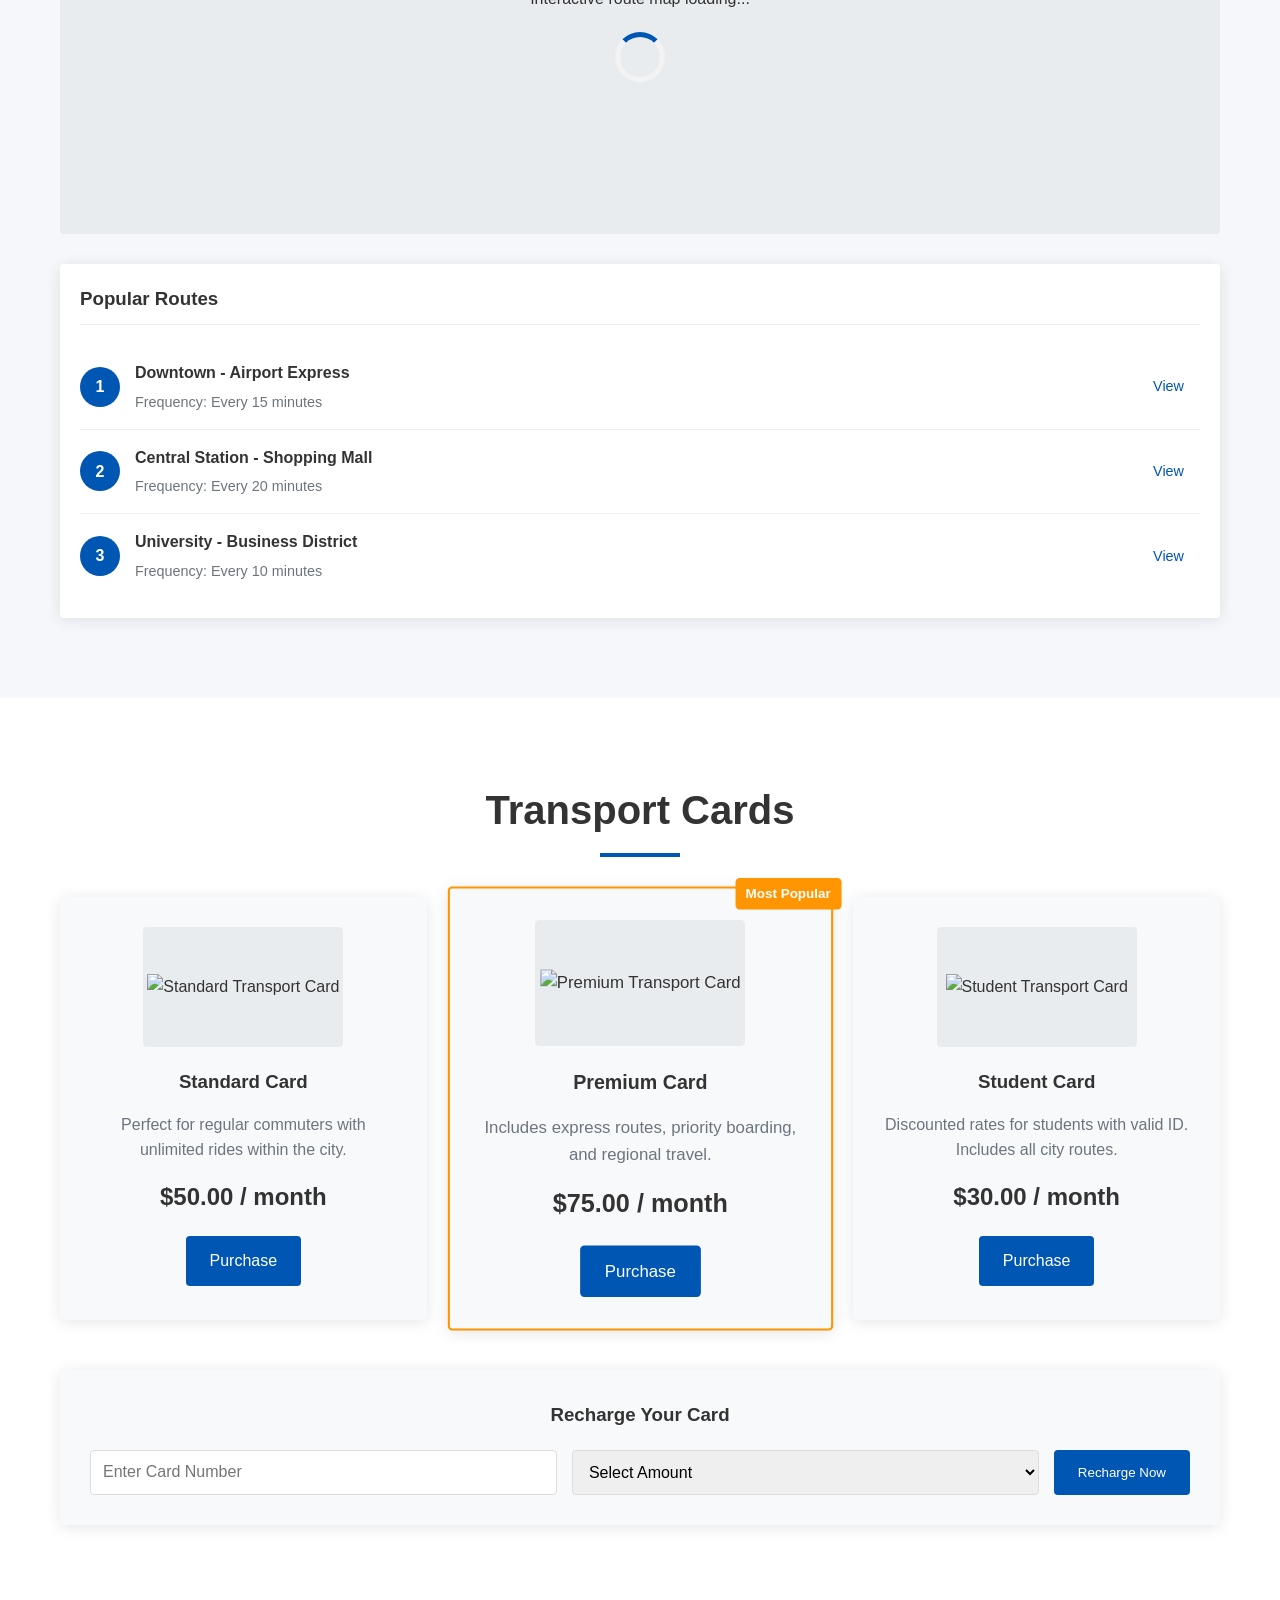
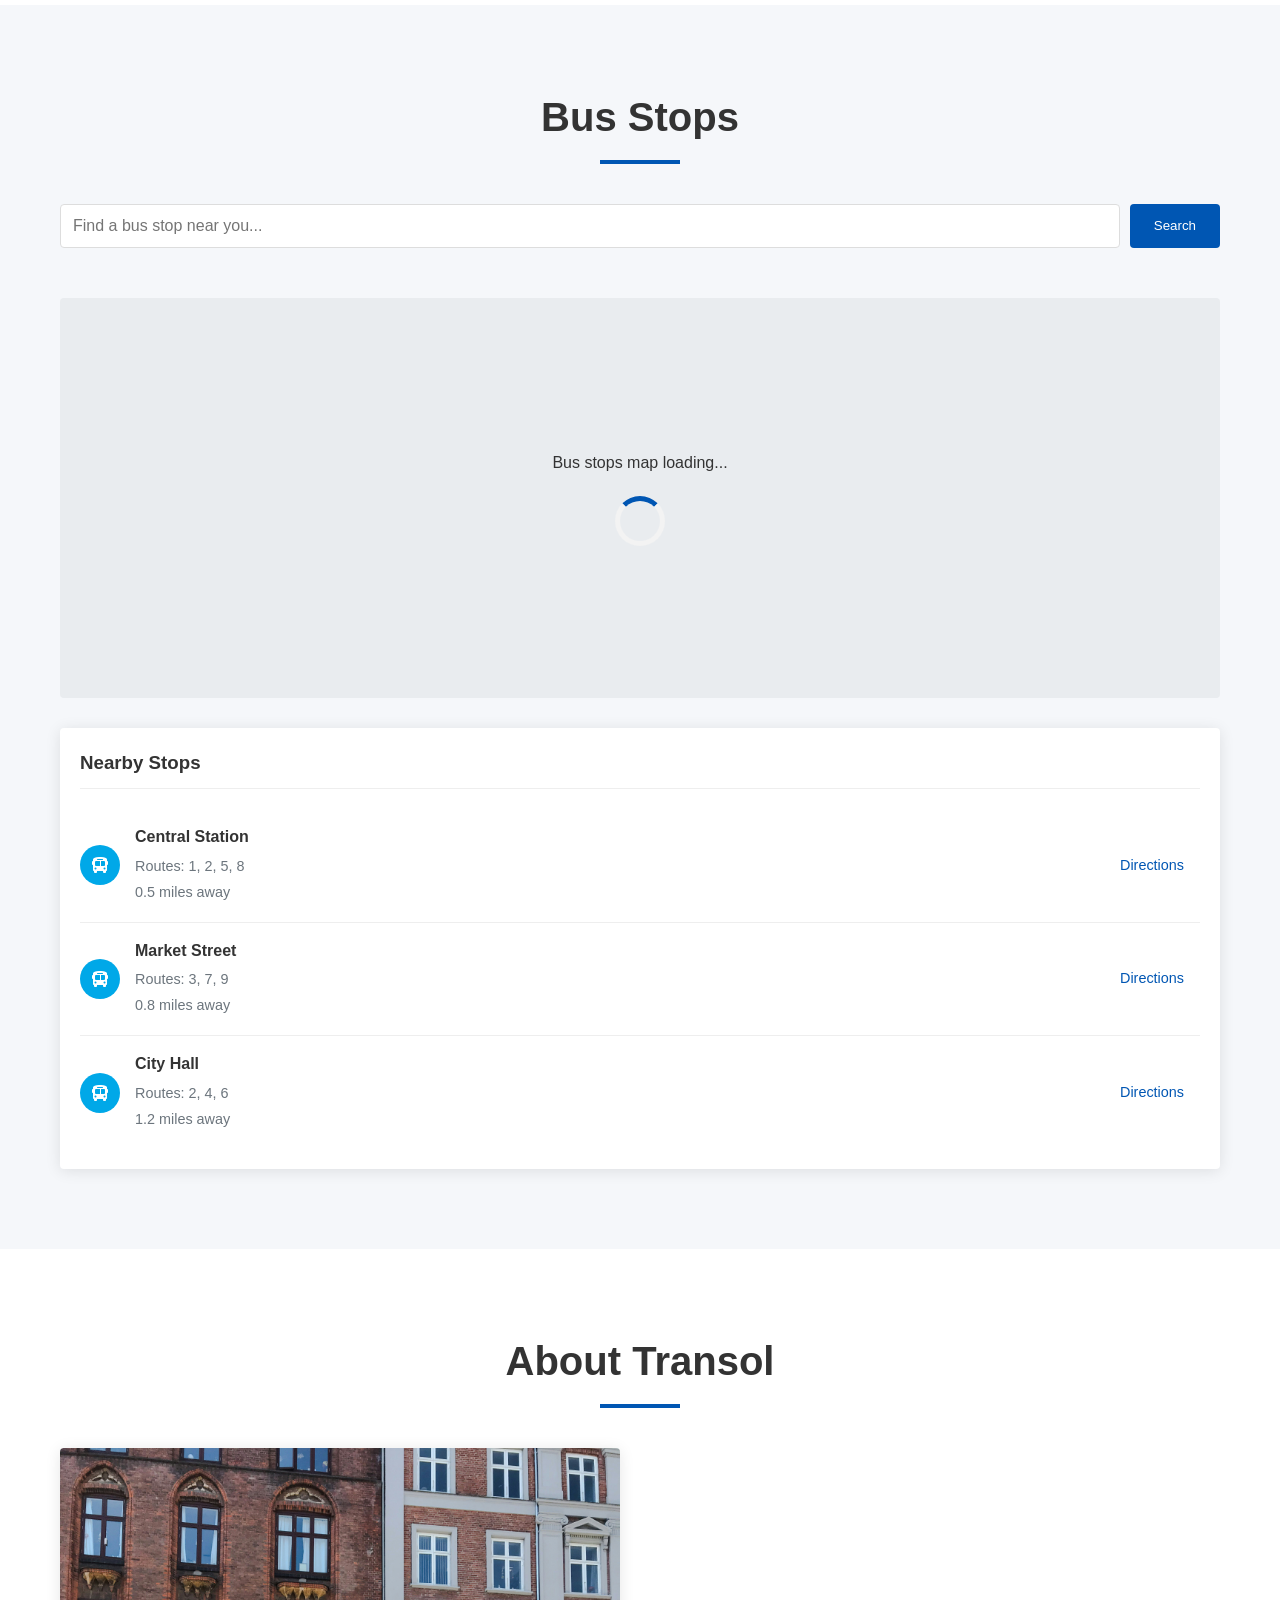
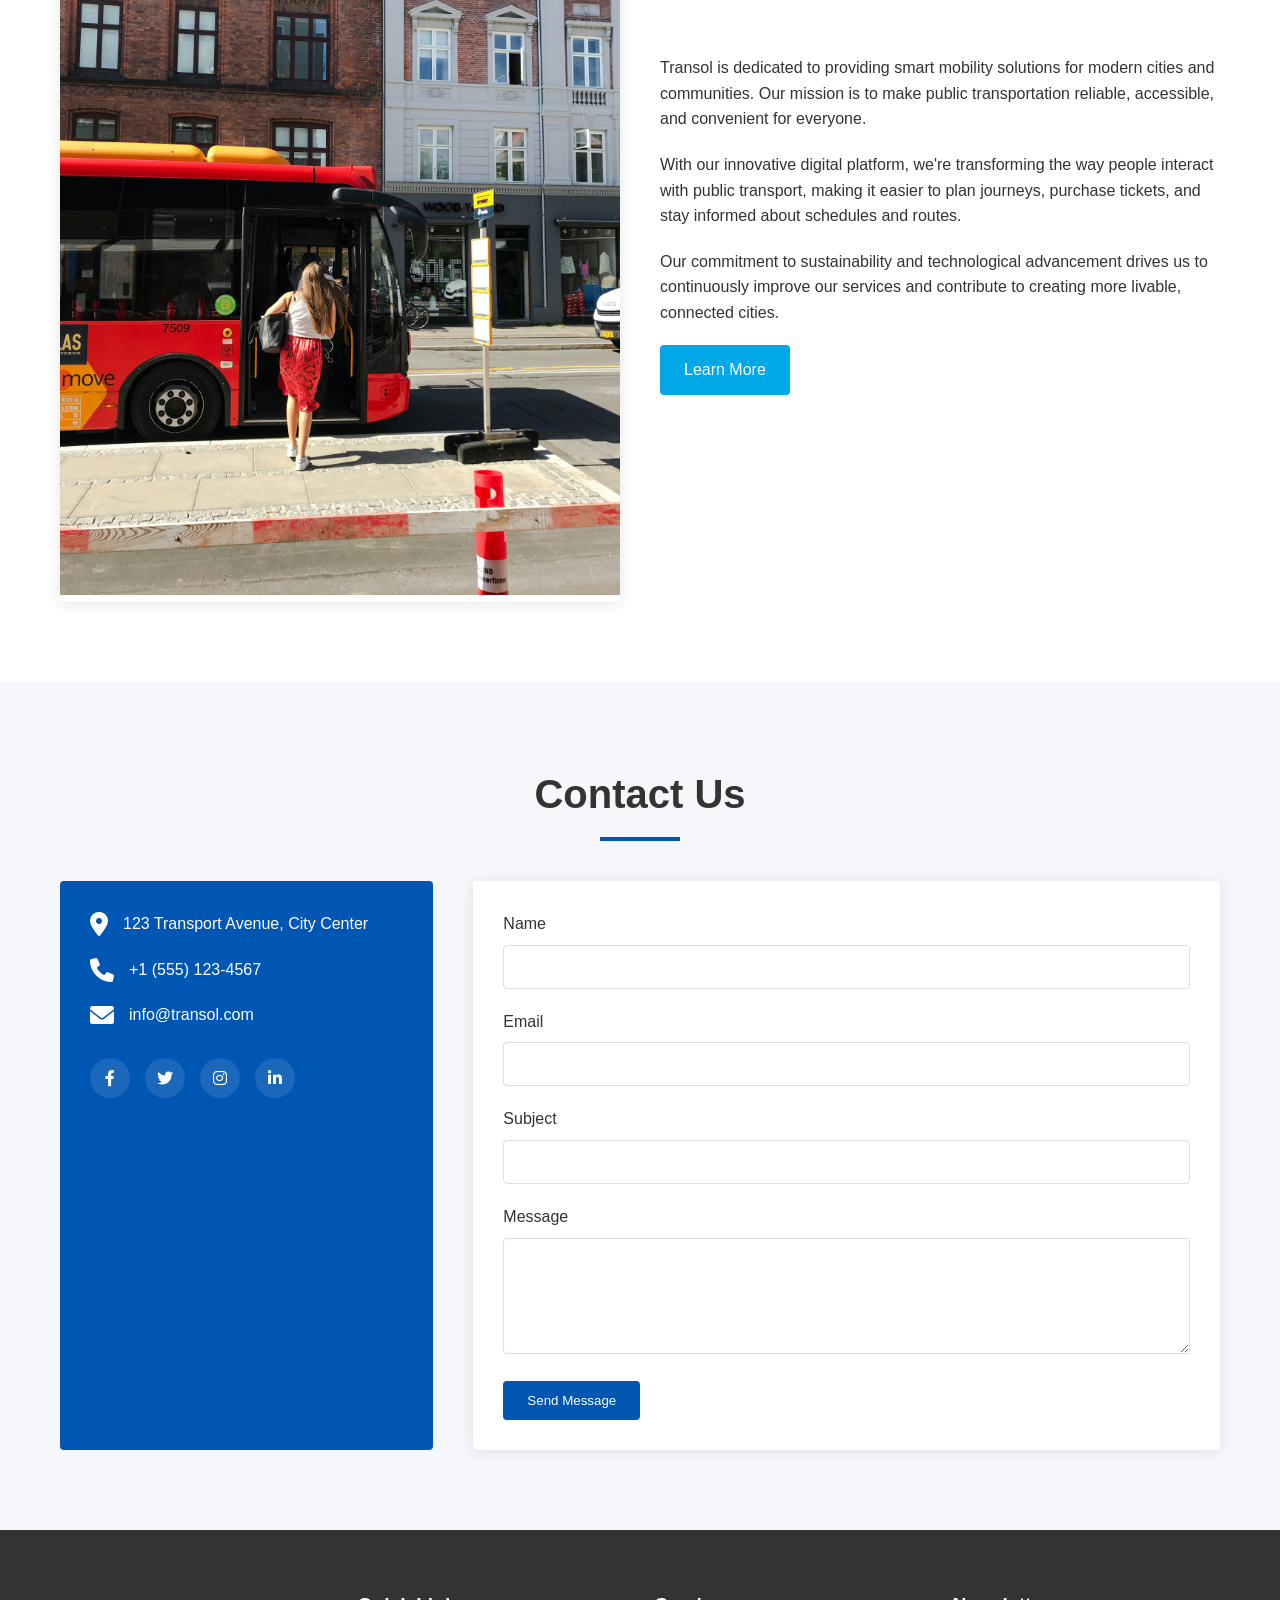
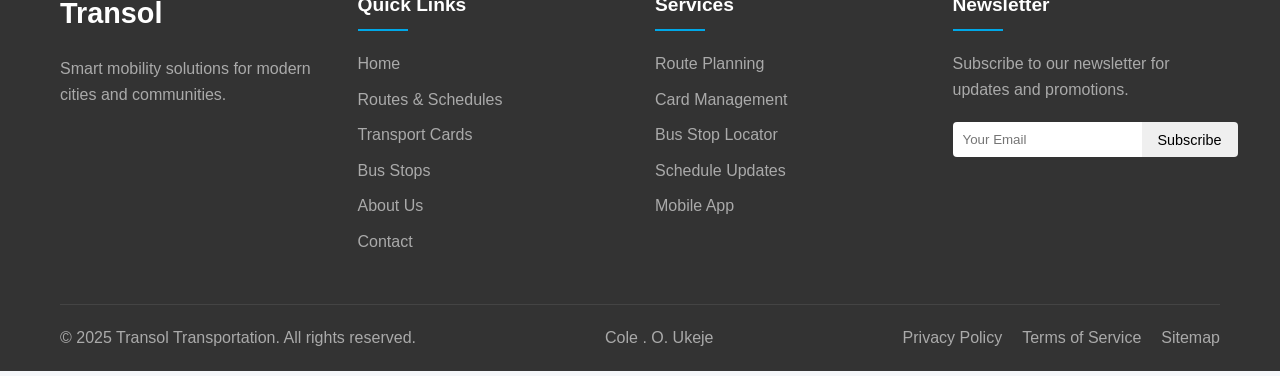
==== commit 77752571: "nav bar link restructuring" ====
--- a/index.html
+++ b/index.html
@@ -23,11 +23,11 @@
             <nav>
                 <ul>
                     <li><a href="index.html" class="active">Home</a></li>
-                    <li><a href="routes.html">Routes & Schedules</a></li>
-                    <li><a href="cards.html" >Transport Cards</a></li>
-                    <li><a href="stops.html">Bus Stops</a></li>
-                    <li><a href="about.html">About Us</a></li>
-                    <li><a href="contact.html">Contact</a></li>
+                    <li><a href="src/routes.html">Routes & Schedules</a></li>
+                    <li><a href="src/cards.html" >Transport Cards</a></li>
+                    <li><a href="src/stops.html">Bus Stops</a></li>
+                    <li><a href="src/about.html">About Us</a></li>
+                    <li><a href="src/contact.html">Contact</a></li>
                 </ul>
             </nav>
             <div class="mobile-menu-btn">
@@ -235,7 +235,7 @@
             <h2 class="section-title">About Transol</h2>
             <div class="about-content">
                 <div class="about-image">
-                    <img src="images/about-transol.jpg" alt="Transol Transportation">
+                    <img src="src/images/about-transol.jpg" alt="Transol Transportation">
                 </div>
                 <div class="about-text">
                     <p>Transol is dedicated to providing smart mobility solutions for modern cities and communities. Our mission is to make public transportation reliable, accessible, and convenient for everyone.</p>
